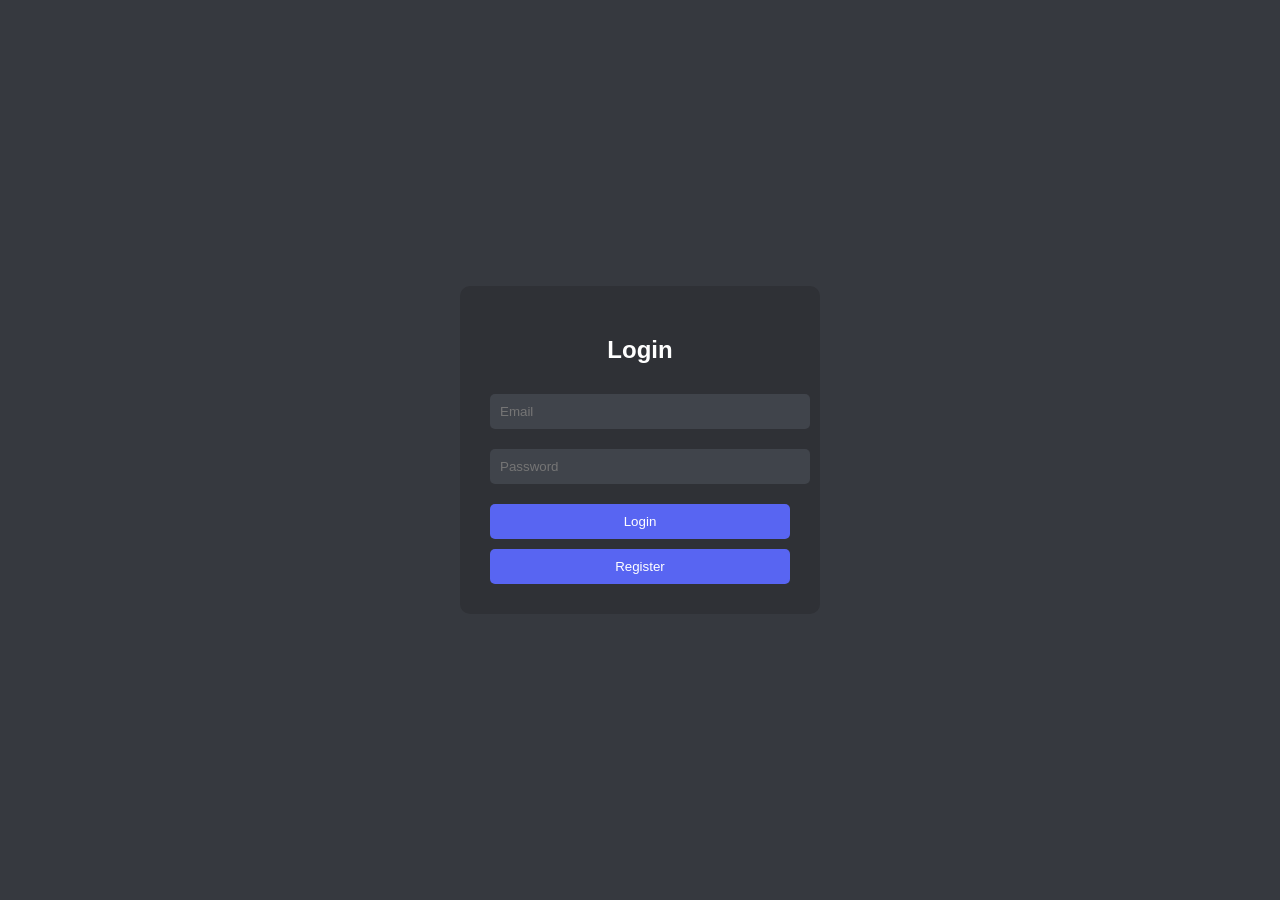
==== src/main/resources/static/login.html @ da199069 "Intento de crear login Intento 1" ====
<!DOCTYPE html>
<html lang="es">
<head>
  <meta charset="UTF-8">
  <title>Login</title>

  <link rel="stylesheet" href="style.css">
</head>

<body>

<div class="login-container">

  <div class="login-box">

    <h2>Login</h2>

    <input id="email" placeholder="Email">
    <input id="password" type="password" placeholder="Password">

    <button onclick="login()">Login</button>
    <button onclick="register()">Register</button>

  </div>

</div>

<script>

  async function login() {

      const res = await fetch("/auth/login", {
          method: "POST",
          headers: {"Content-Type":"application/json"},
          body: JSON.stringify({
              email: email.value,
              password: password.value
          })
      });

      const result = await res.text();

      if (result === "OK") {
          localStorage.setItem("userEmail", email.value);
          window.location.href = "/index.html";
      } else {
          alert("Login incorrecto");
      }
  }

  async function register() {

      await fetch("/auth/register", {
          method: "POST",
          headers: {"Content-Type":"application/json"},
          body: JSON.stringify({
              email: email.value,
              password: password.value
          })
      });

      alert("Usuario creado");
  }

</script>

</body>
</html>
---- src/main/resources/static/style.css ----
body {
    margin: 0;
    font-family: Arial, sans-serif;
    background: #36393f;
    color: white;
}

/* =========================
   LOGIN
========================= */

.login-container {
    height: 100vh;
    display: flex;
    justify-content: center;
    align-items: center;
}

.login-box {
    background: #2f3136;
    padding: 30px;
    border-radius: 10px;
    width: 300px;
    text-align: center;
}

.login-box input {
    width: 100%;
    margin: 10px 0;
    padding: 10px;
    border: none;
    border-radius: 5px;
    background: #40444b;
    color: white;
}

.login-box button {
    width: 100%;
    padding: 10px;
    margin-top: 10px;
    background: #5865f2;
    border: none;
    color: white;
    cursor: pointer;
    border-radius: 5px;
}

.login-box button:hover {
    background: #4752c4;
}

/* =========================
   CHAT LAYOUT
========================= */

#sidebar {
    width: 260px;
    background: #2f3136;
    padding: 15px;
    display: flex;
    flex-direction: column;
    height: 100vh;
    float: left;
}

#sidebar h2 {
    font-size: 14px;
    color: #b9bbbe;
}

.room {
    padding: 10px;
    margin: 5px 0;
    border-radius: 6px;
    cursor: pointer;
    color: #b9bbbe;
    transition: 0.2s;
}

.room:hover {
    background: #40444b;
    color: white;
}

.room.active {
    background: #3b3f45;
    border-left: 3px solid #5865f2;
    color: white;
}

#chat {
    margin-left: 260px;
    display: flex;
    flex-direction: column;
    height: 100vh;
}

#topbar {
    padding: 10px;
    background: #2f3136;
    color: #b9bbbe;
}

#messages {
    flex: 1;
    list-style: none;
    padding: 20px;
    overflow-y: auto;
}

#messages li {
    background: #40444b;
    margin-bottom: 10px;
    padding: 10px;
    border-radius: 8px;
    max-width: 60%;
}

#inputBox {
    display: flex;
    padding: 15px;
    background: #40444b;
}

#inputBox input {
    flex: 1;
    padding: 10px;
    border: none;
    border-radius: 5px;
    background: #2f3136;
    color: white;
}

#inputBox button {
    margin-left: 10px;
    padding: 10px 15px;
    background: #5865f2;
    border: none;
    color: white;
    border-radius: 5px;
    cursor: pointer;
}

#inputBox button:hover {
    background: #4752c4;
}
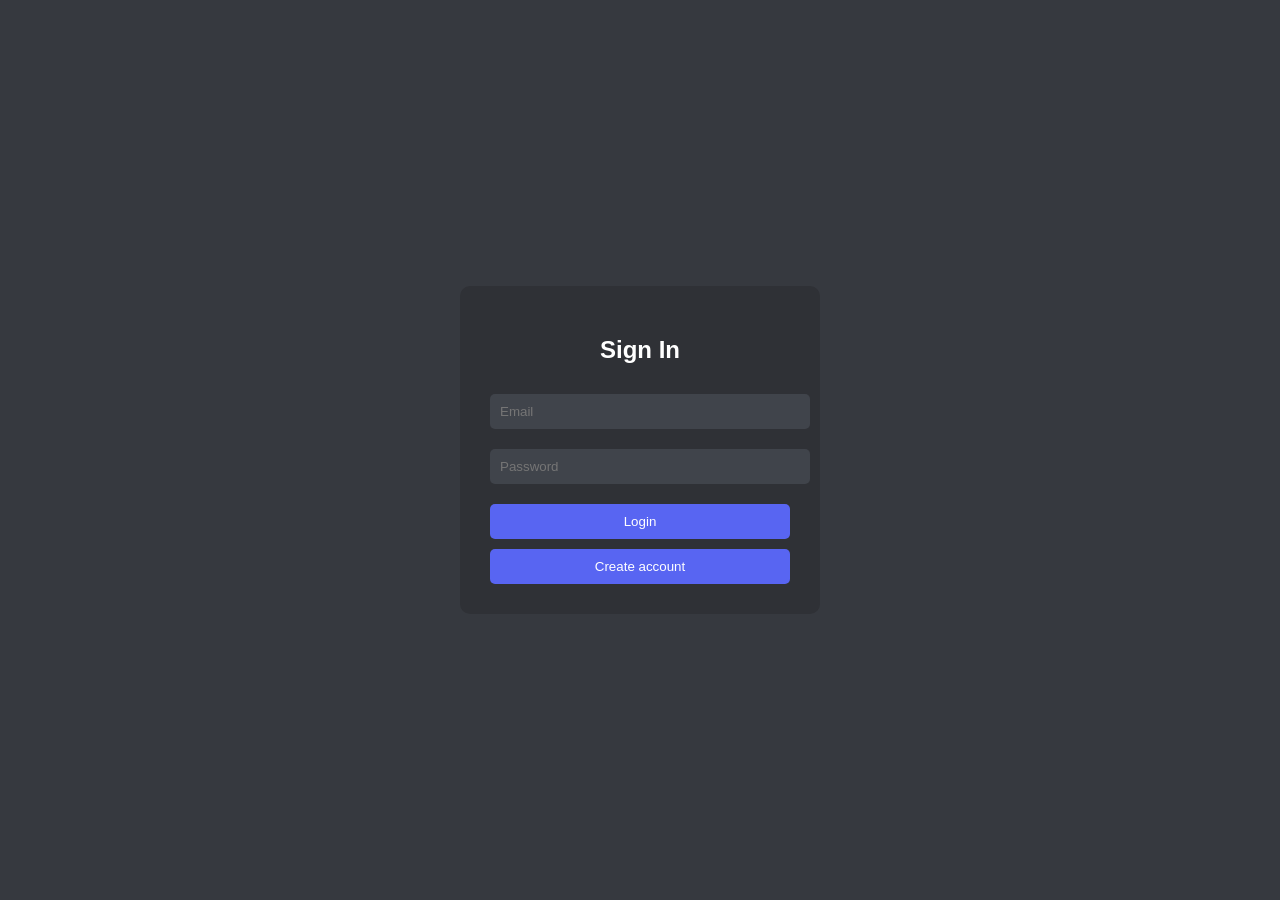
==== commit 6040eb88: "Login completo intento 3" ====
--- a/src/main/resources/static/login.html
+++ b/src/main/resources/static/login.html
@@ -3,7 +3,6 @@
 <head>
   <meta charset="UTF-8">
   <title>Login</title>
-
   <link rel="stylesheet" href="style.css">
 </head>
 
@@ -13,13 +12,17 @@
 
   <div class="login-box">
 
-    <h2>Login</h2>
+    <h2>Sign In</h2>
 
     <input id="email" placeholder="Email">
     <input id="password" type="password" placeholder="Password">
 
     <button onclick="login()">Login</button>
-    <button onclick="register()">Register</button>
+
+    <!-- 👇 BOTÓN PARA IR A REGISTER -->
+    <button onclick="goRegister()" class="secondary">
+      Create account
+    </button>
 
   </div>
 
@@ -27,6 +30,9 @@
 
 <script>
 
+  function goRegister() {
+    window.location.href = "/register.html";
+}
   async function login() {
 
       const res = await fetch("/auth/login", {
@@ -48,20 +54,6 @@
       }
   }
 
-  async function register() {
-
-      await fetch("/auth/register", {
-          method: "POST",
-          headers: {"Content-Type":"application/json"},
-          body: JSON.stringify({
-              email: email.value,
-              password: password.value
-          })
-      });
-
-      alert("Usuario creado");
-  }
-
 </script>
 
 </body>
